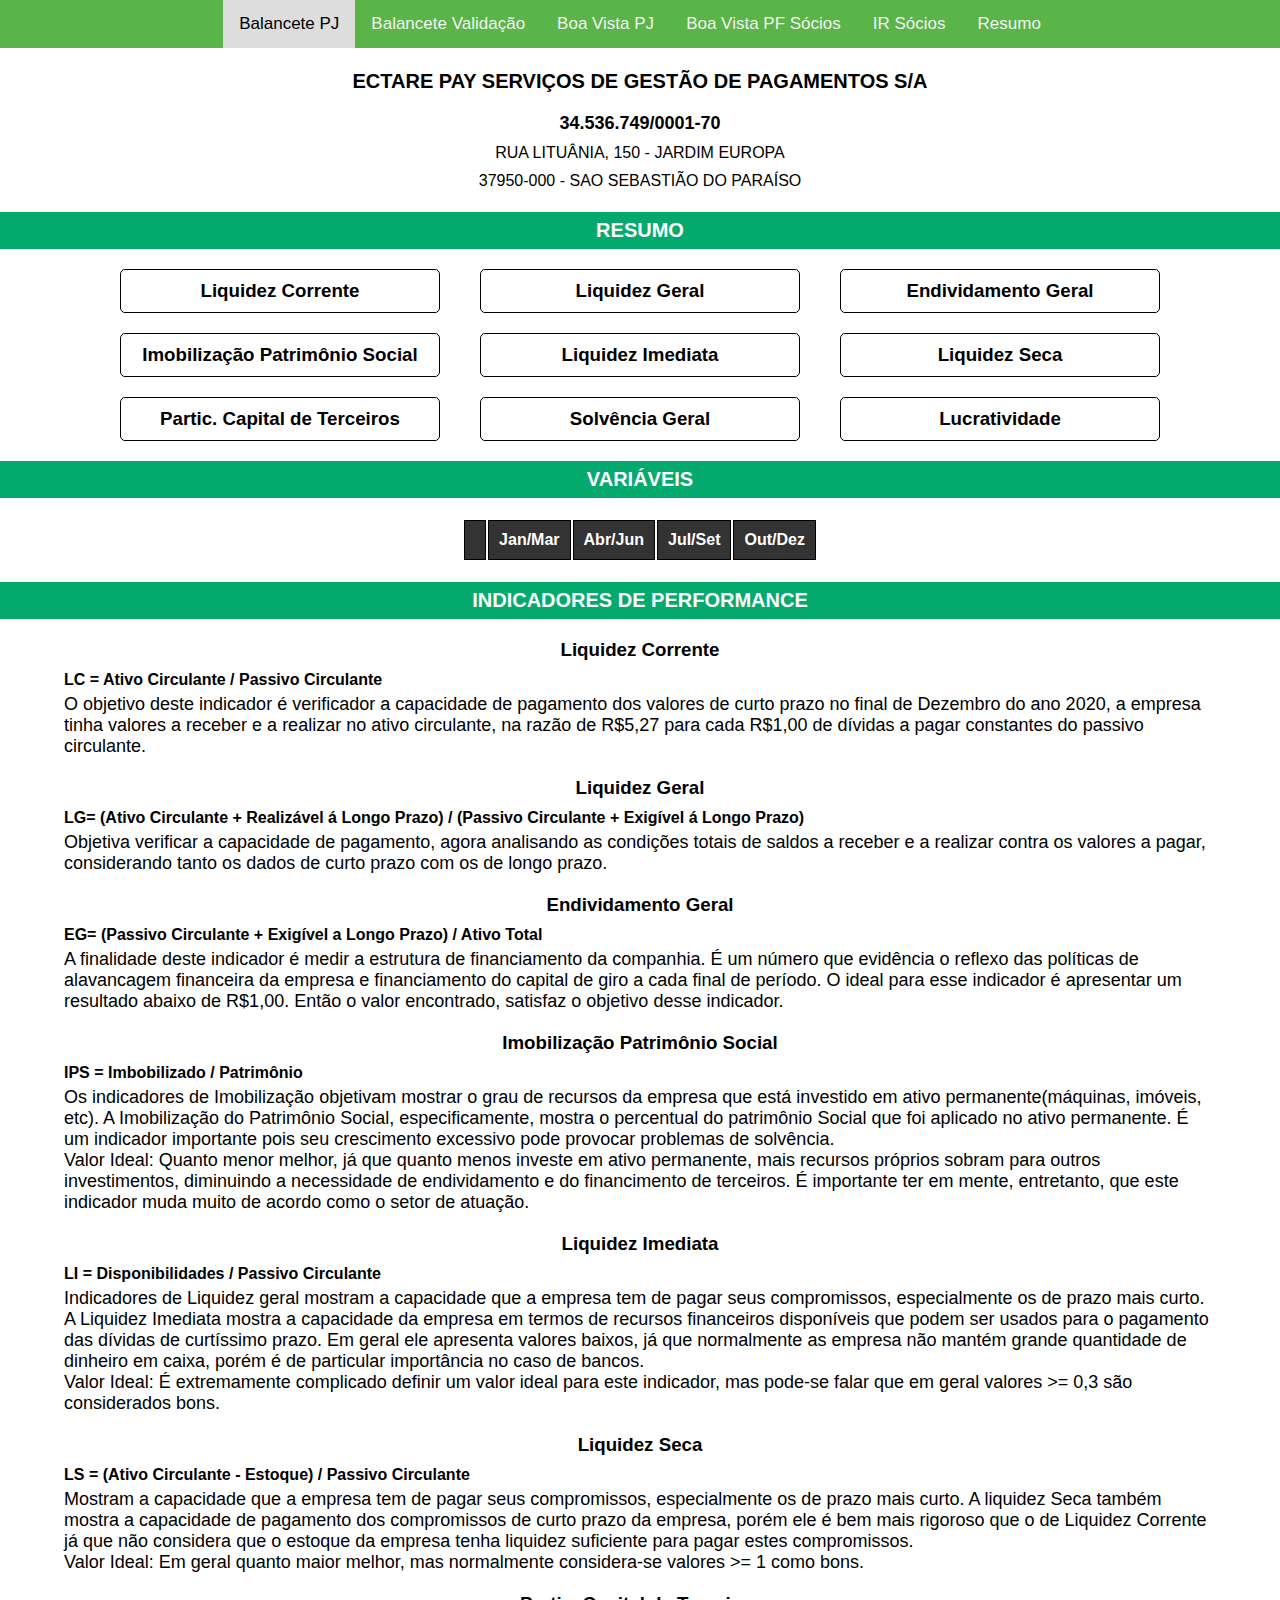
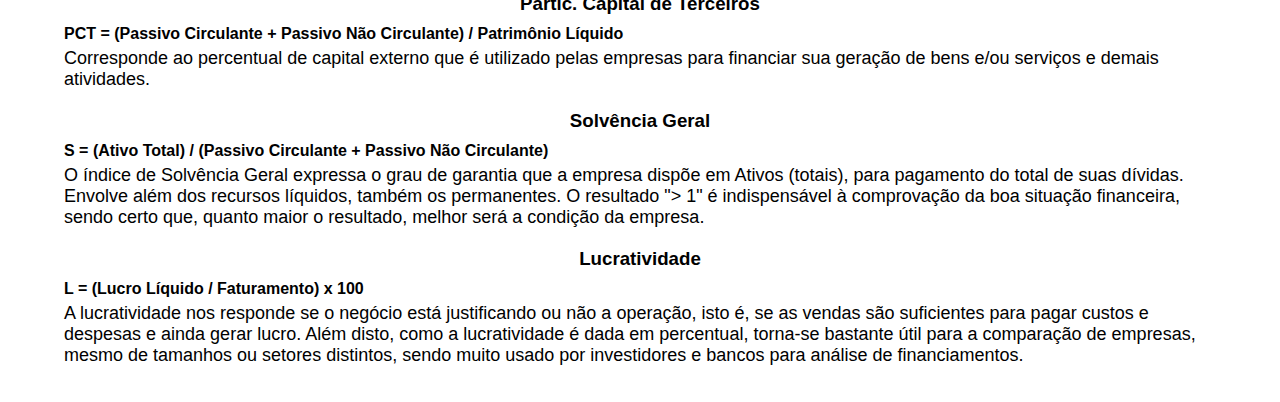
==== index.html @ bef1a6e1 "adicionando legenda e descrição indicadores de performance" ====
<!DOCTYPE html>
<html lang="en">

<head>
    <meta charset="UTF-8">
    <meta http-equiv="X-UA-Compatible" content="IE=edge">
    <meta name="viewport" content="width=device-width, initial-scale=1.0">
    <link rel="stylesheet" href="styles/styles.css">
    <link href="fontawesome/css/all.css" rel="stylesheet">
    </link>
    <title>E-ctare</title>
</head>

<body>
    <div class="container">
        <div class="topnav">
            <a style="background-color:#ddd; color: black;" href="/index.html">Balancete PJ</a>
            <a href="./balanceteValidacao/balanceteValidacao.html">Balancete Validação</a>
            <a href="./boaVistaPj/boaVistaPj.html">Boa Vista PJ</a>
            <a href="./boaVistaPfSocios/boaVistaPfSocios.html">Boa Vista PF Sócios</a>
            <a href="./irSocios/irSocios.html">IR Sócios</a>
            <a href="./resumo/resumo.html">Resumo</a>
        </div>

        <div class="dados-ectare">
            <h1 class="h1-dados-ectare">ECTARE PAY SERVIÇOS DE GESTÃO DE PAGAMENTOS S/A</h1>
            <p class="p-dados-ectare-cnpj">34.536.749/0001-70</p>
            <p class="p-dados-ectare">RUA LITUÂNIA, 150 - JARDIM EUROPA</p>
            <p class="p-dados-ectare">37950-000 - SAO SEBASTIÃO DO PARAÍSO</p>
        </div>

        <div class="title">
            <h1 class="h1-title">RESUMO</h1>
        </div>

        <div class="container-resumo">
            <div class="container-liquidez">
                <h3 class="liquidez_corrente_title">Liquidez Corrente</h3>
                <div id="liquidez_corrente_icons"></div>
                <span class="liquidez_corrente_indice"></span>
                <span class="liquidez_corrente_situacao"></span>
            </div>
            <div class="container-liquidez">
                <h3 class="liquidez_geral_title">Liquidez Geral</h3>
                <div id="liquidez_geral_icons"></div>
                <span class="liquidez_geral_indice"></span>
                <span class="liquidez_geral_situacao"></span>
            </div>

            <div class="container-liquidez">
                <h3 class="endividamento_geral_title">Endividamento Geral</h3>
                <div id="endividamento_geral_icons"></div>
                <span class="endividamento_geral_indice"></span>
                <span class="endividamento_geral_situacao"></span>
            </div>

            <div class="container-liquidez">
                <h3 class="patrimonio_social_title">Imobilização Patrimônio Social</h3>
                <div id="patrimonio_social_icons"></div>
                <span class="patrimonio_social_indice"></span>
                <span class="patrimonio_social_situacao"></span>
            </div>

            <div class="container-liquidez">
                <h3 class="liquidez_imediata_title">Liquidez Imediata</h3>
                <div id="liquidez_imediata_icons"></div>
                <span class="liquidez_imediata_indice"></span>
                <span class="liquidez_imediata_situacao"></span>
            </div>

            <div class="container-liquidez">
                <h3 class="liquidez_seca_title">Liquidez Seca</h3>
                <div id="liquidez_seca_icons"></div>
                <span class="liquidez_seca_indice"></span>
                <span class="liquidez_seca_situacao"></span>
            </div>

            <div class="container-liquidez">
                <h3 class="terceiros_title">Partic. Capital de Terceiros</h3>
                <div id="terceiros_icons"></div>
                <span class="terceiros_indice"></span>
                <span class="terceiros_situacao"></span>
            </div>

            <div class="container-liquidez">
                <h3 class="solvencia_geral_title">Solvência Geral</h3>
                <div id="solvencia_geral_icons"></div>
                <span class="solvencia_geral_indice"></span>
                <span class="solvencia_geral_situacao"></span>
            </div>

            <div class="container-liquidez">
                <h3 class="lucratividade_title">Lucratividade</h3>
                <div id="lucratividade_icons"></div>
                <span class="lucratividade_indice"></span>
                <span class="lucratividade_situacao"></span>
            </div>
        </div>

        <div class="title">
            <h1 class="h1-title">VARIÁVEIS</h1>
        </div>

        <div class="container-variaveis">
            <table class="index-table">
                <thead>
                    <tr>
                        <th></th>
                        <th>Jan/Mar</th>
                        <th>Abr/Jun</th>
                        <th>Jul/Set</th>
                        <th>Out/Dez</th>
                    </tr>
                </thead>
                <tbody id="table_body">

                </tbody>
            </table>
        </div>

        <div class="title">
            <h1 class="h1-title">INDICADORES DE PERFORMANCE</h1>
        </div>

        <div class="container-indicadores_performance">
            <div class="container-indicadores-performance-liquidez">
                <h3 class="liquidez_corrente_title">Liquidez Corrente</h3>
                <span class="liquidez_corrente_indice"></span>
                <span class="liquidez_corrente_situacao"></span>
                <span class="legenda">LC = Ativo Circulante / Passivo Circulante</span>
                <span class="descricao">O objetivo deste indicador é verificador a capacidade de pagamento dos valores de curto prazo no final de Dezembro do ano 2020,
                    a empresa tinha valores a receber e a realizar no ativo circulante, na razão de R$5,27 para cada R$1,00 de dívidas
                a pagar constantes do passivo circulante. </span>
            </div>

            <div class="container-indicadores-performance-liquidez">
                <h3 class="liquidez_geral_title">Liquidez Geral</h3>
                <span class="liquidez_geral_indice"></span>
                <span class="liquidez_geral_situacao"></span>
                <span class="legenda">LG= (Ativo Circulante + Realizável á Longo Prazo) / (Passivo Circulante + Exigível á Longo Prazo)</span>
                <span class="descricao">Objetiva verificar a capacidade de pagamento, agora analisando as condições totais de saldos a receber e a 
                    realizar contra os valores a pagar, considerando tanto os dados de curto prazo com os de longo prazo.
                </span>
            </div>

            <div class="container-indicadores-performance-liquidez">
                <h3 class="endividamento_geral_title">Endividamento Geral</h3>
                <span class="endividamento_geral_indice"></span>
                <span class="endividamento_geral_situacao"></span>
                <span class="legenda">EG= (Passivo Circulante + Exigível a Longo Prazo) / Ativo Total</span>
                <span class="descricao">A finalidade deste indicador é medir a estrutura de financiamento da companhia. É um número que
                    evidência o reflexo das políticas de alavancagem financeira da empresa e financiamento do capital de giro 
                    a cada final de período. O ideal para esse indicador é apresentar um resultado abaixo de R$1,00. Então o valor
                    encontrado, satisfaz o objetivo desse indicador.
                </span>
            </div>

            <div class="container-indicadores-performance-liquidez">
                <h3 class="patrimonio_social_title">Imobilização Patrimônio Social</h3>
                <span class="patrimonio_social_indice"></span>
                <span class="patrimonio_social_situacao"></span>
                <span class="legenda">IPS = Imbobilizado / Patrimônio</span>
                <span class="descricao">Os indicadores de Imobilização objetivam mostrar o grau de recursos da empresa que está investido em ativo
                    permanente(máquinas, imóveis, etc). A Imobilização do Patrimônio Social, especificamente, mostra o percentual do patrimônio Social 
                    que foi aplicado no ativo permanente. É um indicador importante pois seu crescimento excessivo pode provocar problemas de solvência. <br>
                    Valor Ideal: Quanto menor melhor, já que quanto menos investe em ativo permanente, mais recursos próprios sobram para outros investimentos,
                    diminuindo a necessidade de endividamento e do financimento de terceiros. É importante ter em mente, entretanto, que este 
                    indicador muda muito de acordo como o setor de atuação.
                </span>
            </div>

            <div class="container-indicadores-performance-liquidez">
                <h3 class="liquidez_imediata_title">Liquidez Imediata</h3>
                <span class="liquidez_imediata_indice"></span>
                <span class="liquidez_imediata_situacao"></span>
                <span class="legenda">LI = Disponibilidades / Passivo Circulante</span>
                <span class="descricao">Indicadores de Liquidez geral mostram a capacidade que a empresa tem de pagar seus compromissos, especialmente
                    os de prazo mais curto. A Liquidez Imediata mostra a capacidade da empresa em termos de recursos financeiros disponíveis que podem ser usados
                    para o pagamento das dívidas de curtíssimo prazo. Em geral ele apresenta valores baixos, já que normalmente as empresa não mantém grande
                    quantidade de dinheiro em caixa, porém é de particular importância no caso de bancos. <br>
                    Valor Ideal: É extremamente complicado definir um valor ideal para este indicador, mas pode-se falar que em geral valores >= 0,3 são considerados
                    bons.
                </span>
            </div>

            <div class="container-indicadores-performance-liquidez">
                <h3 class="liquidez_seca_title">Liquidez Seca</h3>
                <span class="liquidez_seca_indice"></span>
                <span class="liquidez_seca_situacao"></span>
                <span class="legenda">LS = (Ativo Circulante - Estoque) / Passivo Circulante</span>
                <span class="descricao">Mostram a capacidade que a empresa tem de pagar seus compromissos, especialmente os de prazo mais curto. A liquidez Seca
                    também mostra a capacidade de pagamento dos compromissos de curto prazo da empresa, porém ele é bem mais rigoroso que o de Liquidez Corrente já 
                    que não considera que o estoque da empresa tenha liquidez suficiente para pagar estes compromissos. <br>
                    Valor Ideal: Em geral quanto maior melhor, mas normalmente considera-se valores >= 1 como bons.
                </span>
            </div>

            <div class="container-indicadores-performance-liquidez">
                <h3 class="terceiros_title">Partic. Capital de Terceiros</h3>
                <span class="terceiros_indice"></span>
                <span class="terceiros_situacao"></span>
                <span class="legenda">PCT = (Passivo Circulante + Passivo Não Circulante) / Patrimônio Líquido</span>
                <span class="descricao">Corresponde ao percentual de capital externo que é utilizado pelas empresas para financiar sua geração de bens e/ou
                    serviços e demais atividades.
                </span>
            </div>

            <div class="container-indicadores-performance-liquidez">
                <h3 class="solvencia_geral_title">Solvência Geral</h3>
                <span class="solvencia_geral_indice"></span>
                <span class="solvencia_geral_situacao"></span>
                <span class="legenda">S = (Ativo Total) / (Passivo Circulante + Passivo Não Circulante)</span>
                <span class="descricao">O índice de Solvência Geral expressa o grau de garantia que a empresa dispõe em Ativos (totais), para 
                    pagamento do total de suas dívidas. Envolve além dos recursos líquidos, também os permanentes. O resultado "> 1" é indispensável à comprovação
                    da boa situação financeira, sendo certo que, quanto maior o resultado, melhor será a condição da empresa.
                </span>
            </div>

            <div class="container-indicadores-performance-liquidez">
                <h3 class="lucratividade_title">Lucratividade</h3>
                <span class="lucratividade_indice"></span>
                <span class="lucratividade_situacao"></span>
                <span class="legenda">L = (Lucro Líquido / Faturamento) x 100</span>
                <span class="descricao">A lucratividade nos responde se o negócio está justificando ou não a operação, isto é, se as vendas são suficientes para 
                    pagar custos e despesas e ainda gerar lucro. Além disto, como a lucratividade é dada em percentual, torna-se bastante útil para a comparação de 
                    empresas, mesmo de tamanhos ou setores distintos, sendo muito usado por investidores e bancos para análise de financiamentos.
                </span>
            </div>

            <br>
            <br>
        </div>
    </div>

    <script type="module" src="script.js"></script>
</body>

</html>
---- styles/styles.css ----
* {
    box-sizing: border-box;
    margin: 0;
}

body {
    font-family: Arial, Sans-Serif;
}

.container {
    width: 100vw;
    height: 100%;
}

.topnav {
    background-color: #5ab447;
    overflow: hidden;
    display: flex;
    justify-content: center;
    align-items: center;
}

.topnav a {
    float: left;
    color: #f2f2f2;
    text-align: center;
    padding: 14px 16px;
    text-decoration: none;
    font-size: 17px;
}

.topnav a:hover {
    background-color: #ddd;
    color: black;
}

.topnav a.active {
    background-color: #04AA6D;
    color: white;
}

.dados-ectare {
    display: flex;
    justify-content: center;
    align-items: center;
    flex-direction: column;
    margin-top: 20px;
    padding: 2px;
}

.h1-dados-ectare {
    font-size: 20px;
    font-weight: bold;
    margin-bottom: 10px;
}

.p-dados-ectare-cnpj {
    margin-top: 10px;
    font-weight: bold;
    font-size: 18px;
}

.p-dados-ectare {
    margin-top: 10px;
}

.title {
    display: flex;
    justify-content: center;
    align-items: center;
    flex-direction: column;
    margin-top: 20px;
    padding: 2px;
    background-color: #04AA6D;
}

.h1-title {
    font-size: 20px;
    font-weight: bold;
    color: white;
    text-align: center;
    padding: 5px;
}

.container-resumo {
    display: flex;
    justify-content: center;
    align-items: center;
    flex-wrap: wrap;
}

.container-resumo .container-liquidez {
    border: 1px solid black;
    padding: 10px;
    margin: 20px 20px 0px 20px;
    width: 25%;
    display: flex;
    justify-content: center;
    align-items: center;
    flex-direction: column;
    border-radius: 5px;
}

.container-variaveis {
    display: flex;
    justify-content: center;
    align-items: center;
    margin-top: 20px;
}

table {
    display: flex;
    justify-content: center;
    align-items: center;
}

table tr th {
    font-weight: bold;
    border: 1px solid black;
    background-color: #333;
    color: white;
}

table th, td {
    padding: 10px;
    text-align: center;
}

table tr, td {
    border: 1px solid black;
}

.container-indicadores-performance-liquidez {
    display: flex;
    justify-content: center;
    align-items: center;
    flex-direction: column;
    margin-top: 20px;
}

.container-indicadores_performance .container-indicadores-performance-liquidez .legenda {
    width: 90vw;
    font-weight: bold;
    margin-top: 10px;
}

.container-indicadores_performance .container-indicadores-performance-liquidez .descricao {
    margin: 5px 20px 0px 20px;
    width: 90vw;
    font-size: 18px;
}
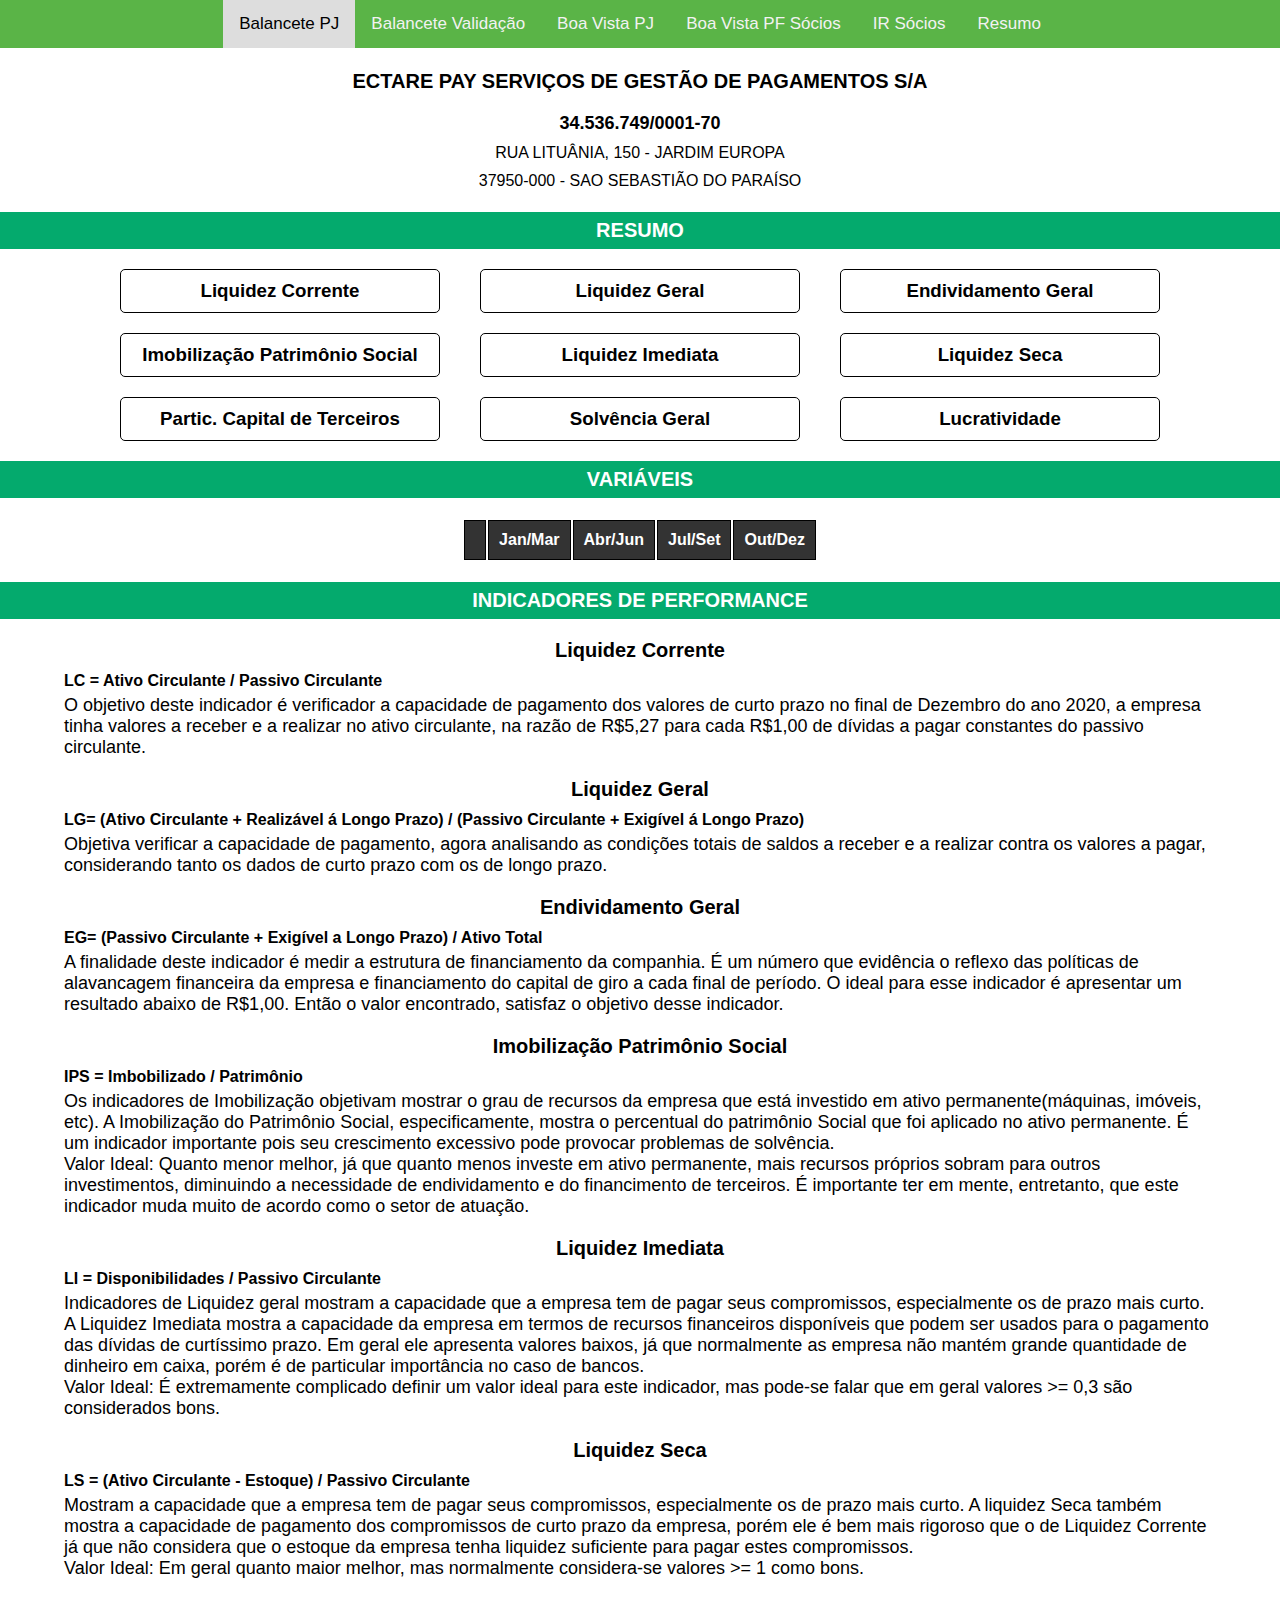
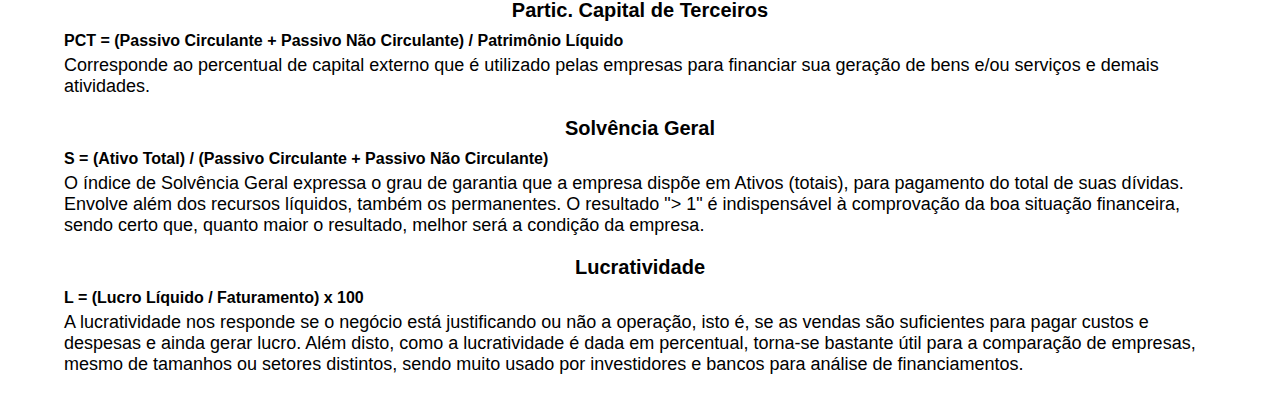
==== commit 81a21237: "adicionando icone head" ====
--- a/index.html
+++ b/index.html
@@ -7,6 +7,8 @@
     <meta name="viewport" content="width=device-width, initial-scale=1.0">
     <link rel="stylesheet" href="styles/styles.css">
     <link href="fontawesome/css/all.css" rel="stylesheet">
+    <link rel="icon" type="image/png" href="./assets/icon.png">
+
     </link>
     <title>E-ctare</title>
 </head>
@@ -37,63 +39,63 @@
             <div class="container-liquidez">
                 <h3 class="liquidez_corrente_title">Liquidez Corrente</h3>
                 <div id="liquidez_corrente_icons"></div>
-                <span class="liquidez_corrente_indice"></span>
-                <span class="liquidez_corrente_situacao"></span>
+                <span indice class="liquidez_corrente_indice"></span>
+                <span situacao class="liquidez_corrente_situacao"></span>
             </div>
             <div class="container-liquidez">
                 <h3 class="liquidez_geral_title">Liquidez Geral</h3>
                 <div id="liquidez_geral_icons"></div>
-                <span class="liquidez_geral_indice"></span>
-                <span class="liquidez_geral_situacao"></span>
+                <span indice class="liquidez_geral_indice"></span>
+                <span situacao class="liquidez_geral_situacao"></span>
             </div>
 
             <div class="container-liquidez">
                 <h3 class="endividamento_geral_title">Endividamento Geral</h3>
                 <div id="endividamento_geral_icons"></div>
-                <span class="endividamento_geral_indice"></span>
-                <span class="endividamento_geral_situacao"></span>
+                <span indice class="endividamento_geral_indice"></span>
+                <span stuacao class="endividamento_geral_situacao"></span>
             </div>
 
             <div class="container-liquidez">
                 <h3 class="patrimonio_social_title">Imobilização Patrimônio Social</h3>
                 <div id="patrimonio_social_icons"></div>
-                <span class="patrimonio_social_indice"></span>
-                <span class="patrimonio_social_situacao"></span>
+                <span indice class="patrimonio_social_indice"></span>
+                <span situacao class="patrimonio_social_situacao"></span>
             </div>
 
             <div class="container-liquidez">
                 <h3 class="liquidez_imediata_title">Liquidez Imediata</h3>
                 <div id="liquidez_imediata_icons"></div>
-                <span class="liquidez_imediata_indice"></span>
-                <span class="liquidez_imediata_situacao"></span>
+                <span indice class="liquidez_imediata_indice"></span>
+                <span situcao class="liquidez_imediata_situacao"></span>
             </div>
 
             <div class="container-liquidez">
                 <h3 class="liquidez_seca_title">Liquidez Seca</h3>
                 <div id="liquidez_seca_icons"></div>
-                <span class="liquidez_seca_indice"></span>
-                <span class="liquidez_seca_situacao"></span>
+                <span indice class="liquidez_seca_indice"></span>
+                <span situacao class="liquidez_seca_situacao"></span>
             </div>
 
             <div class="container-liquidez">
                 <h3 class="terceiros_title">Partic. Capital de Terceiros</h3>
                 <div id="terceiros_icons"></div>
-                <span class="terceiros_indice"></span>
-                <span class="terceiros_situacao"></span>
+                <span indice class="terceiros_indice"></span>
+                <span situacao class="terceiros_situacao"></span>
             </div>
 
             <div class="container-liquidez">
                 <h3 class="solvencia_geral_title">Solvência Geral</h3>
                 <div id="solvencia_geral_icons"></div>
-                <span class="solvencia_geral_indice"></span>
-                <span class="solvencia_geral_situacao"></span>
+                <span indice class="solvencia_geral_indice"></span>
+                <span stiuacao class="solvencia_geral_situacao"></span>
             </div>
 
             <div class="container-liquidez">
                 <h3 class="lucratividade_title">Lucratividade</h3>
                 <div id="lucratividade_icons"></div>
-                <span class="lucratividade_indice"></span>
-                <span class="lucratividade_situacao"></span>
+                <span indice class="lucratividade_indice"></span>
+                <span situacao class="lucratividade_situacao"></span>
             </div>
         </div>
 
@@ -124,9 +126,9 @@
 
         <div class="container-indicadores_performance">
             <div class="container-indicadores-performance-liquidez">
-                <h3 class="liquidez_corrente_title">Liquidez Corrente</h3>
-                <span class="liquidez_corrente_indice"></span>
-                <span class="liquidez_corrente_situacao"></span>
+                <h3 title class="liquidez_corrente_title">Liquidez Corrente</h3>
+                <span indice class="liquidez_corrente_indice"></span>
+                <span situcao class="liquidez_corrente_situacao"></span>
                 <span class="legenda">LC = Ativo Circulante / Passivo Circulante</span>
                 <span class="descricao">O objetivo deste indicador é verificador a capacidade de pagamento dos valores de curto prazo no final de Dezembro do ano 2020,
                     a empresa tinha valores a receber e a realizar no ativo circulante, na razão de R$5,27 para cada R$1,00 de dívidas
@@ -134,9 +136,9 @@
             </div>
 
             <div class="container-indicadores-performance-liquidez">
-                <h3 class="liquidez_geral_title">Liquidez Geral</h3>
-                <span class="liquidez_geral_indice"></span>
-                <span class="liquidez_geral_situacao"></span>
+                <h3 title class="liquidez_geral_title">Liquidez Geral</h3>
+                <span indice class="liquidez_geral_indice"></span>
+                <span situacao class="liquidez_geral_situacao"></span>
                 <span class="legenda">LG= (Ativo Circulante + Realizável á Longo Prazo) / (Passivo Circulante + Exigível á Longo Prazo)</span>
                 <span class="descricao">Objetiva verificar a capacidade de pagamento, agora analisando as condições totais de saldos a receber e a 
                     realizar contra os valores a pagar, considerando tanto os dados de curto prazo com os de longo prazo.
@@ -144,9 +146,9 @@
             </div>
 
             <div class="container-indicadores-performance-liquidez">
-                <h3 class="endividamento_geral_title">Endividamento Geral</h3>
-                <span class="endividamento_geral_indice"></span>
-                <span class="endividamento_geral_situacao"></span>
+                <h3 title class="endividamento_geral_title">Endividamento Geral</h3>
+                <span indice class="endividamento_geral_indice"></span>
+                <span situacao class="endividamento_geral_situacao"></span>
                 <span class="legenda">EG= (Passivo Circulante + Exigível a Longo Prazo) / Ativo Total</span>
                 <span class="descricao">A finalidade deste indicador é medir a estrutura de financiamento da companhia. É um número que
                     evidência o reflexo das políticas de alavancagem financeira da empresa e financiamento do capital de giro 
@@ -156,9 +158,9 @@
             </div>
 
             <div class="container-indicadores-performance-liquidez">
-                <h3 class="patrimonio_social_title">Imobilização Patrimônio Social</h3>
-                <span class="patrimonio_social_indice"></span>
-                <span class="patrimonio_social_situacao"></span>
+                <h3 title class="patrimonio_social_title">Imobilização Patrimônio Social</h3>
+                <span indice class="patrimonio_social_indice"></span>
+                <span situacao class="patrimonio_social_situacao"></span>
                 <span class="legenda">IPS = Imbobilizado / Patrimônio</span>
                 <span class="descricao">Os indicadores de Imobilização objetivam mostrar o grau de recursos da empresa que está investido em ativo
                     permanente(máquinas, imóveis, etc). A Imobilização do Patrimônio Social, especificamente, mostra o percentual do patrimônio Social 
@@ -170,9 +172,9 @@
             </div>
 
             <div class="container-indicadores-performance-liquidez">
-                <h3 class="liquidez_imediata_title">Liquidez Imediata</h3>
-                <span class="liquidez_imediata_indice"></span>
-                <span class="liquidez_imediata_situacao"></span>
+                <h3 title class="liquidez_imediata_title">Liquidez Imediata</h3>
+                <span indice class="liquidez_imediata_indice"></span>
+                <span situacao class="liquidez_imediata_situacao"></span>
                 <span class="legenda">LI = Disponibilidades / Passivo Circulante</span>
                 <span class="descricao">Indicadores de Liquidez geral mostram a capacidade que a empresa tem de pagar seus compromissos, especialmente
                     os de prazo mais curto. A Liquidez Imediata mostra a capacidade da empresa em termos de recursos financeiros disponíveis que podem ser usados
@@ -184,9 +186,9 @@
             </div>
 
             <div class="container-indicadores-performance-liquidez">
-                <h3 class="liquidez_seca_title">Liquidez Seca</h3>
-                <span class="liquidez_seca_indice"></span>
-                <span class="liquidez_seca_situacao"></span>
+                <h3 title class="liquidez_seca_title">Liquidez Seca</h3>
+                <span indice class="liquidez_seca_indice"></span>
+                <span situacao class="liquidez_seca_situacao"></span>
                 <span class="legenda">LS = (Ativo Circulante - Estoque) / Passivo Circulante</span>
                 <span class="descricao">Mostram a capacidade que a empresa tem de pagar seus compromissos, especialmente os de prazo mais curto. A liquidez Seca
                     também mostra a capacidade de pagamento dos compromissos de curto prazo da empresa, porém ele é bem mais rigoroso que o de Liquidez Corrente já 
@@ -196,9 +198,9 @@
             </div>
 
             <div class="container-indicadores-performance-liquidez">
-                <h3 class="terceiros_title">Partic. Capital de Terceiros</h3>
-                <span class="terceiros_indice"></span>
-                <span class="terceiros_situacao"></span>
+                <h3 title class="terceiros_title">Partic. Capital de Terceiros</h3>
+                <span indice class="terceiros_indice"></span>
+                <span situacao class="terceiros_situacao"></span>
                 <span class="legenda">PCT = (Passivo Circulante + Passivo Não Circulante) / Patrimônio Líquido</span>
                 <span class="descricao">Corresponde ao percentual de capital externo que é utilizado pelas empresas para financiar sua geração de bens e/ou
                     serviços e demais atividades.
@@ -206,9 +208,9 @@
             </div>
 
             <div class="container-indicadores-performance-liquidez">
-                <h3 class="solvencia_geral_title">Solvência Geral</h3>
-                <span class="solvencia_geral_indice"></span>
-                <span class="solvencia_geral_situacao"></span>
+                <h3 title class="solvencia_geral_title">Solvência Geral</h3>
+                <span indice class="solvencia_geral_indice"></span>
+                <span situacao class="solvencia_geral_situacao"></span>
                 <span class="legenda">S = (Ativo Total) / (Passivo Circulante + Passivo Não Circulante)</span>
                 <span class="descricao">O índice de Solvência Geral expressa o grau de garantia que a empresa dispõe em Ativos (totais), para 
                     pagamento do total de suas dívidas. Envolve além dos recursos líquidos, também os permanentes. O resultado "> 1" é indispensável à comprovação
@@ -217,9 +219,9 @@
             </div>
 
             <div class="container-indicadores-performance-liquidez">
-                <h3 class="lucratividade_title">Lucratividade</h3>
-                <span class="lucratividade_indice"></span>
-                <span class="lucratividade_situacao"></span>
+                <h3 title class="lucratividade_title">Lucratividade</h3>
+                <span indice class="lucratividade_indice"></span>
+                <span situacao class="lucratividade_situacao"></span>
                 <span class="legenda">L = (Lucro Líquido / Faturamento) x 100</span>
                 <span class="descricao">A lucratividade nos responde se o negócio está justificando ou não a operação, isto é, se as vendas são suficientes para 
                     pagar custos e despesas e ainda gerar lucro. Além disto, como a lucratividade é dada em percentual, torna-se bastante útil para a comparação de 
--- a/styles/styles.css
+++ b/styles/styles.css
@@ -62,6 +62,21 @@
 
 .p-dados-ectare {
     margin-top: 10px;
+}
+
+[indice] {
+    font-weight: bold;
+    font-size: 18px;
+}
+
+[situacao] {
+    font-weight: bold;
+    font-size: 18px;
+}   
+
+[title] {
+    font-weight: bold;
+    font-size: 20px;
 }
 
 .title {
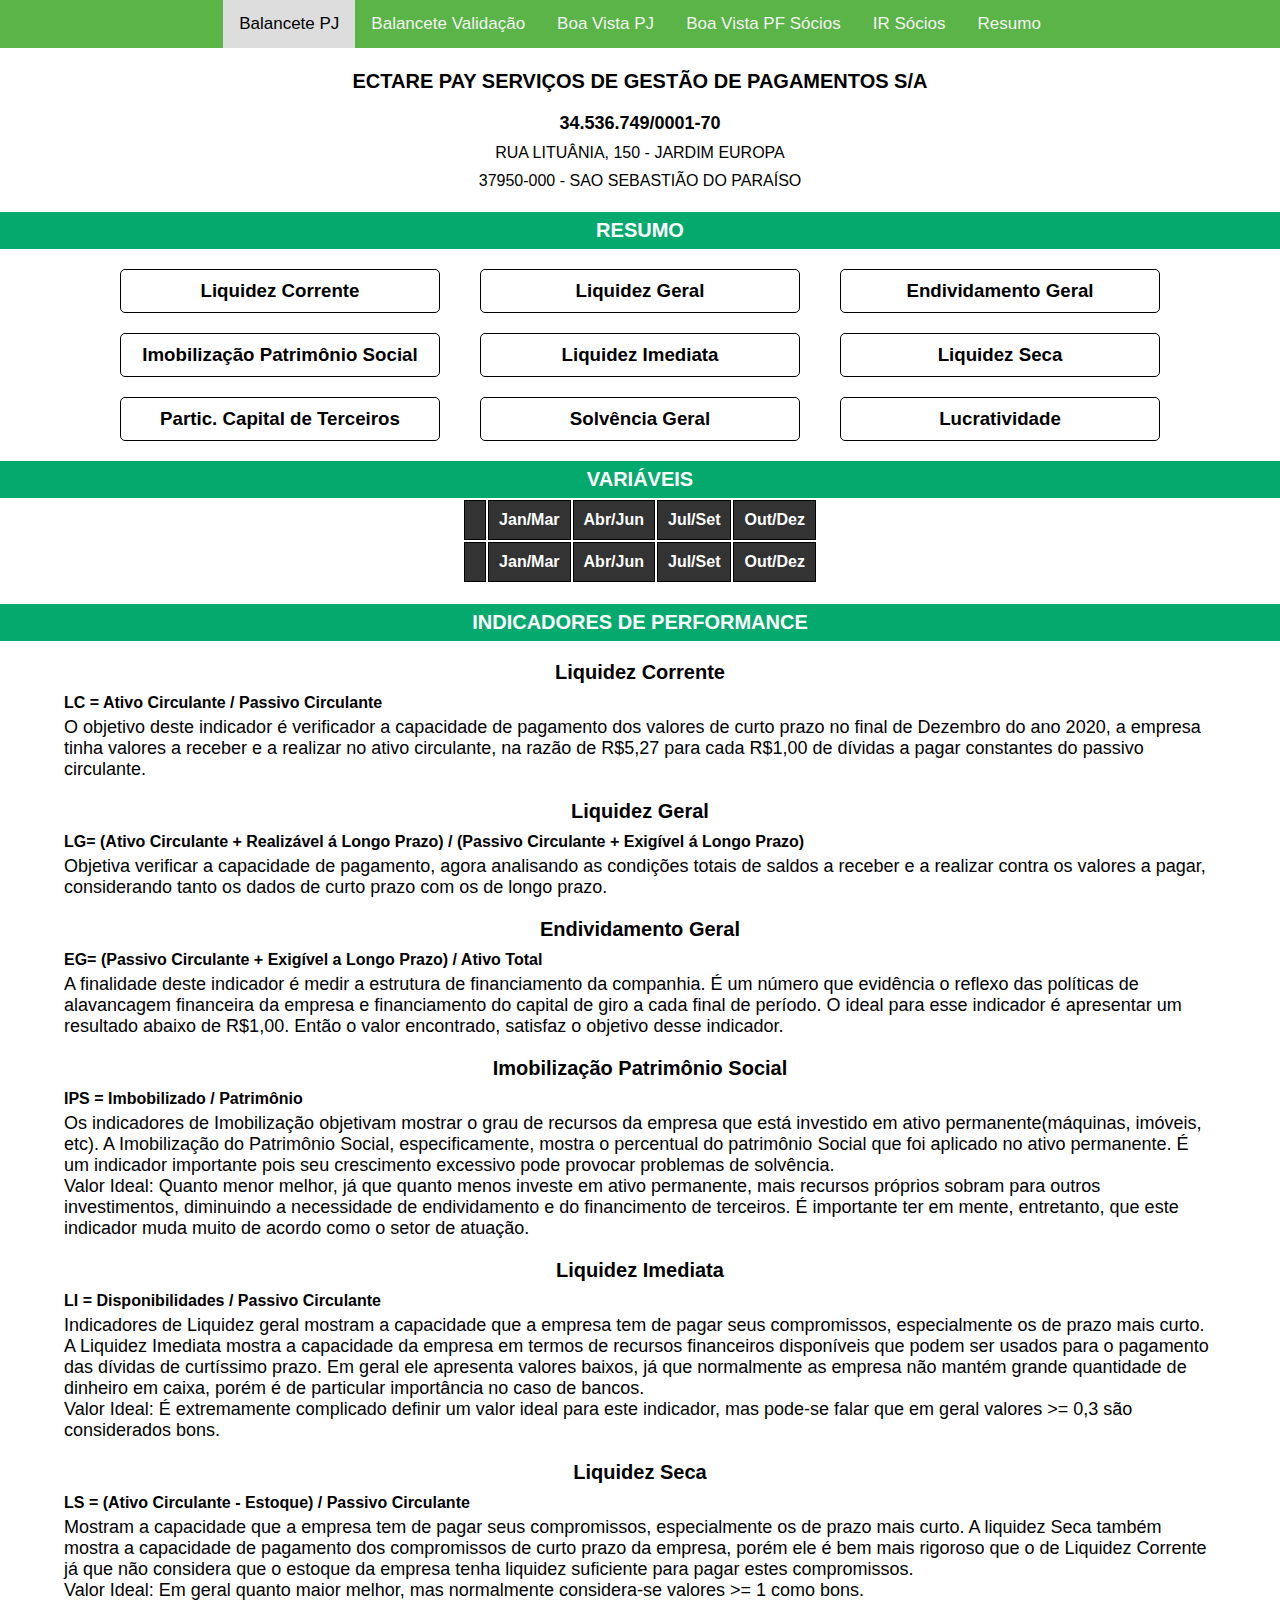
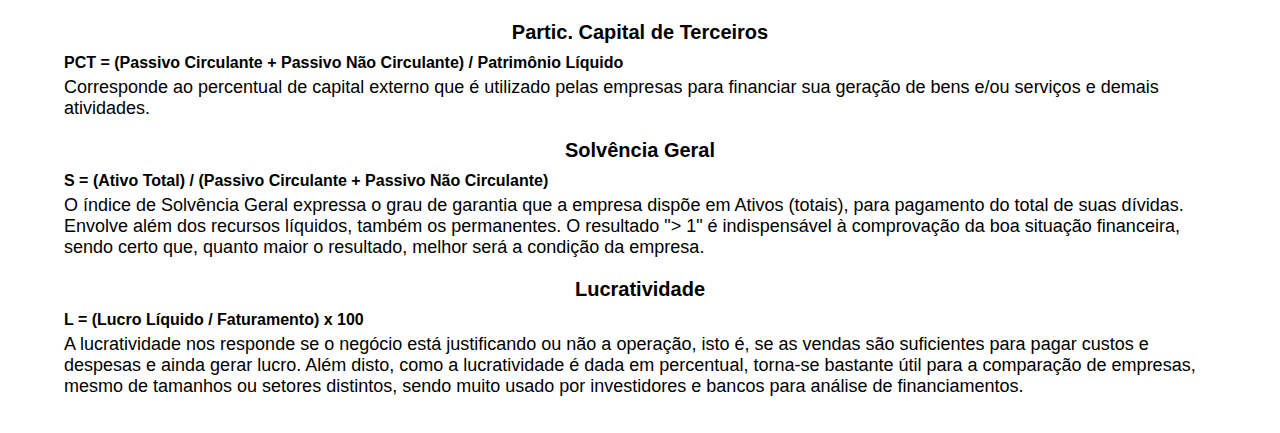
==== commit 0a2d35d4: "ajustes" ====
--- a/index.html
+++ b/index.html
@@ -53,7 +53,7 @@
                 <h3 class="endividamento_geral_title">Endividamento Geral</h3>
                 <div id="endividamento_geral_icons"></div>
                 <span indice class="endividamento_geral_indice"></span>
-                <span stuacao class="endividamento_geral_situacao"></span>
+                <span situacao class="endividamento_geral_situacao"></span>
             </div>
 
             <div class="container-liquidez">
@@ -67,7 +67,7 @@
                 <h3 class="liquidez_imediata_title">Liquidez Imediata</h3>
                 <div id="liquidez_imediata_icons"></div>
                 <span indice class="liquidez_imediata_indice"></span>
-                <span situcao class="liquidez_imediata_situacao"></span>
+                <span situacao class="liquidez_imediata_situacao"></span>
             </div>
 
             <div class="container-liquidez">
@@ -88,7 +88,7 @@
                 <h3 class="solvencia_geral_title">Solvência Geral</h3>
                 <div id="solvencia_geral_icons"></div>
                 <span indice class="solvencia_geral_indice"></span>
-                <span stiuacao class="solvencia_geral_situacao"></span>
+                <span situacao class="solvencia_geral_situacao"></span>
             </div>
 
             <div class="container-liquidez">
@@ -103,21 +103,8 @@
             <h1 class="h1-title">VARIÁVEIS</h1>
         </div>
 
-        <div class="container-variaveis">
-            <table class="index-table">
-                <thead>
-                    <tr>
-                        <th></th>
-                        <th>Jan/Mar</th>
-                        <th>Abr/Jun</th>
-                        <th>Jul/Set</th>
-                        <th>Out/Dez</th>
-                    </tr>
-                </thead>
-                <tbody id="table_body">
-
-                </tbody>
-            </table>
+        <div id="container-variaveis">
+            
         </div>
 
         <div class="title">
@@ -128,7 +115,7 @@
             <div class="container-indicadores-performance-liquidez">
                 <h3 title class="liquidez_corrente_title">Liquidez Corrente</h3>
                 <span indice class="liquidez_corrente_indice"></span>
-                <span situcao class="liquidez_corrente_situacao"></span>
+                <span situacao class="liquidez_corrente_situacao"></span>
                 <span class="legenda">LC = Ativo Circulante / Passivo Circulante</span>
                 <span class="descricao">O objetivo deste indicador é verificador a capacidade de pagamento dos valores de curto prazo no final de Dezembro do ano 2020,
                     a empresa tinha valores a receber e a realizar no ativo circulante, na razão de R$5,27 para cada R$1,00 de dívidas
@@ -232,6 +219,10 @@
             <br>
             <br>
         </div>
+
+        <div class="teste">
+
+        </div>
     </div>
 
     <script type="module" src="script.js"></script>
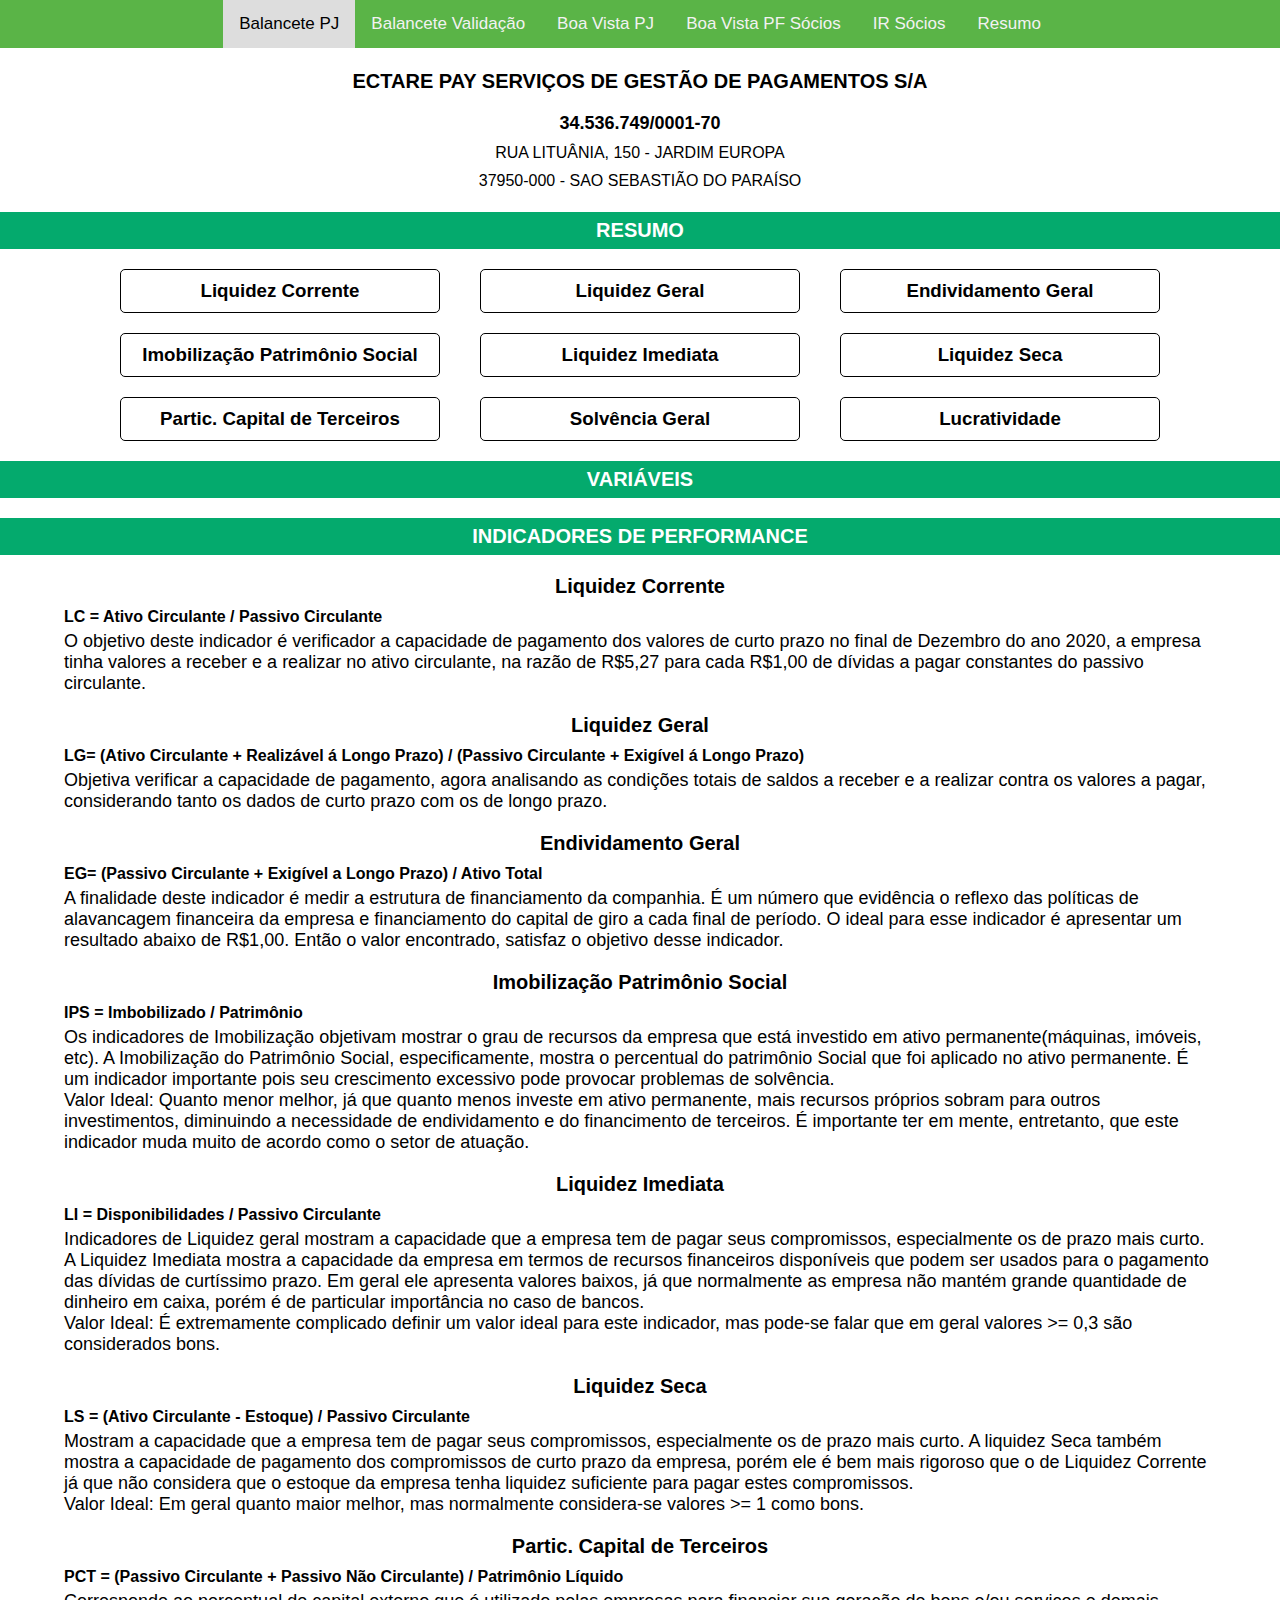
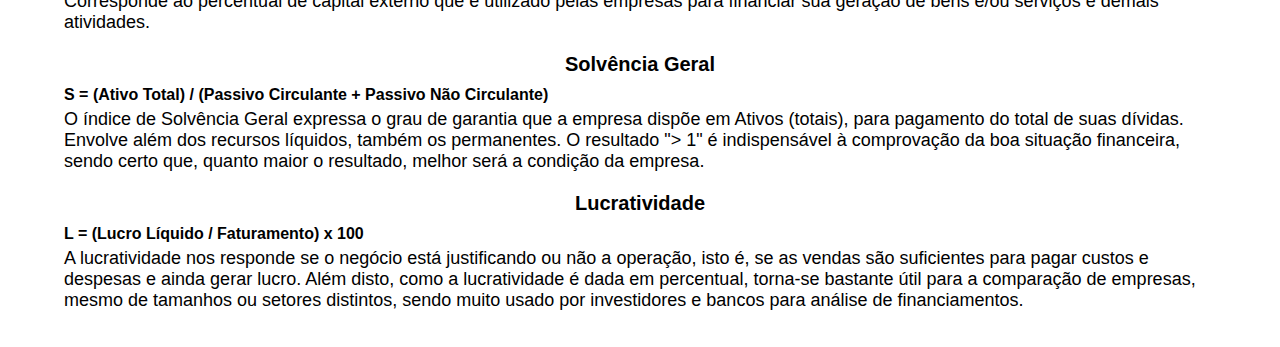
==== commit 4cf02475: "boa vista pf" ====
--- a/index.html
+++ b/index.html
@@ -219,10 +219,6 @@
             <br>
             <br>
         </div>
-
-        <div class="teste">
-
-        </div>
     </div>
 
     <script type="module" src="script.js"></script>
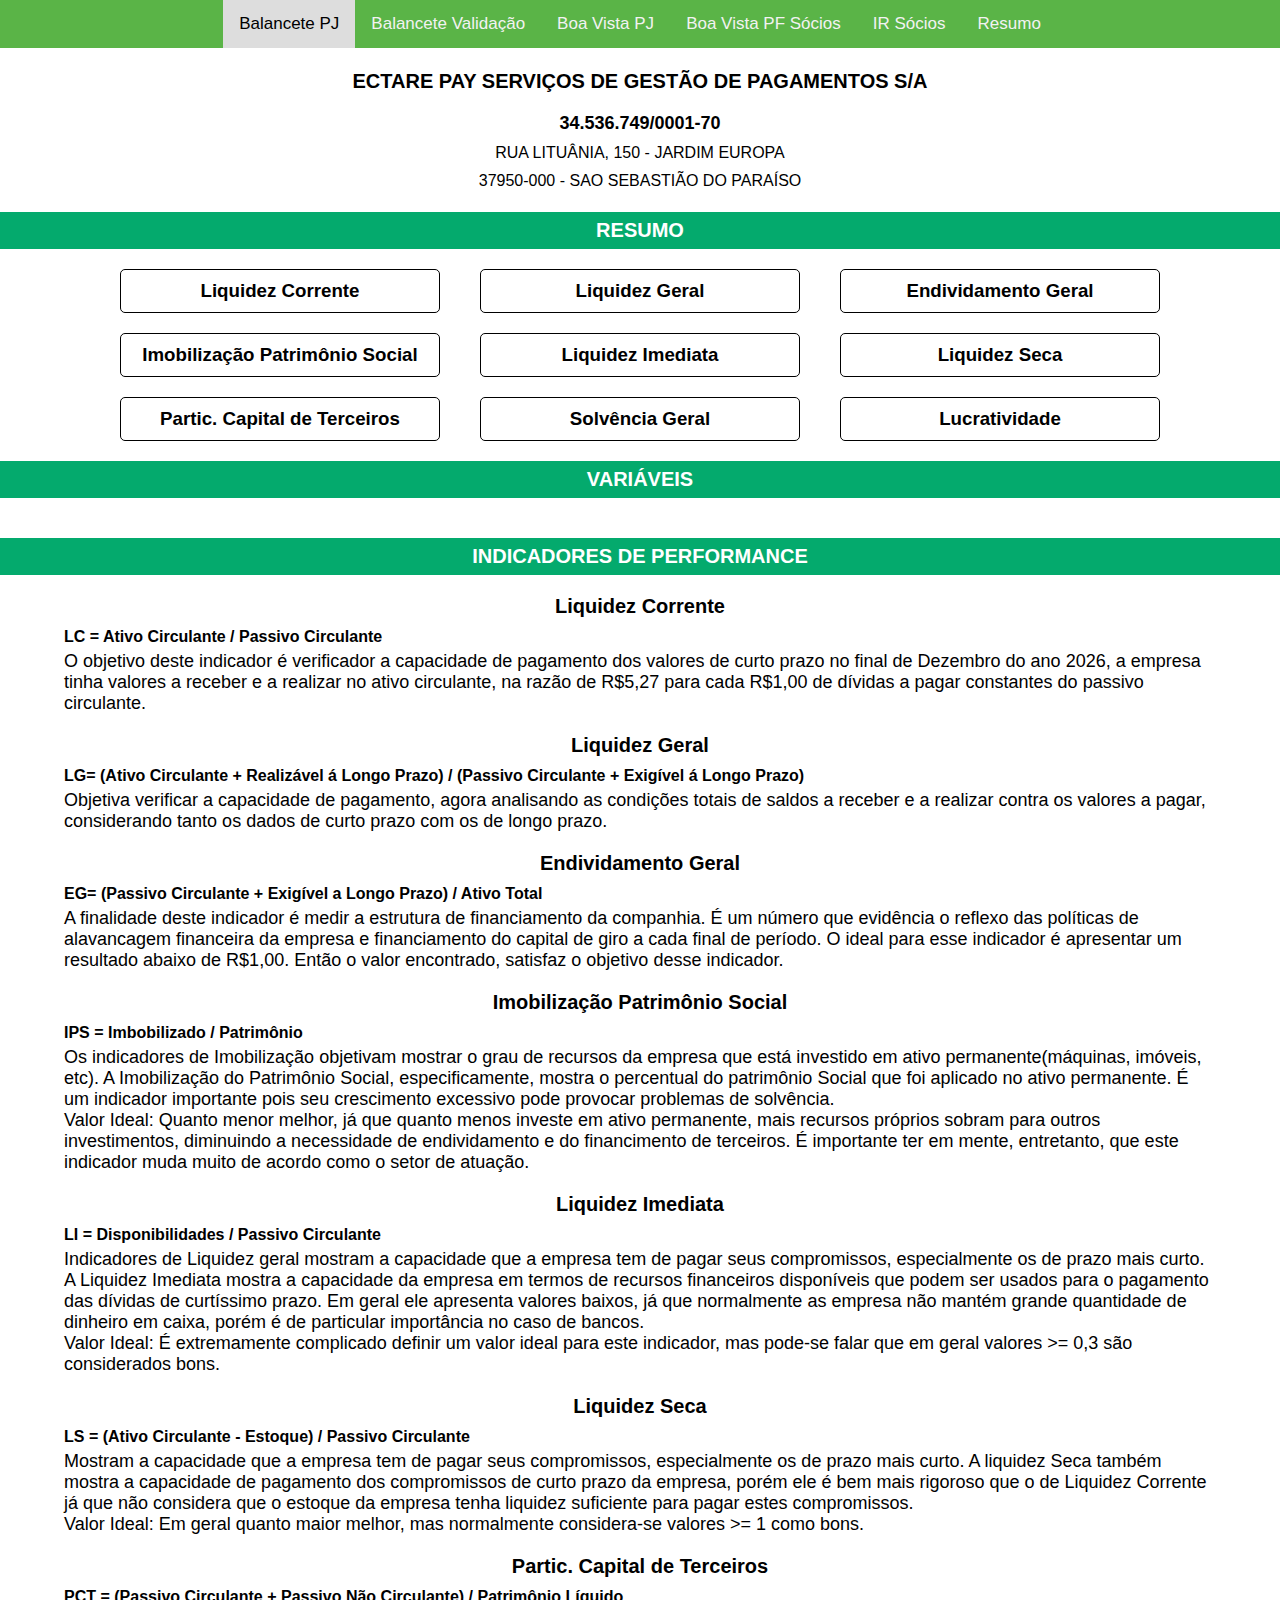
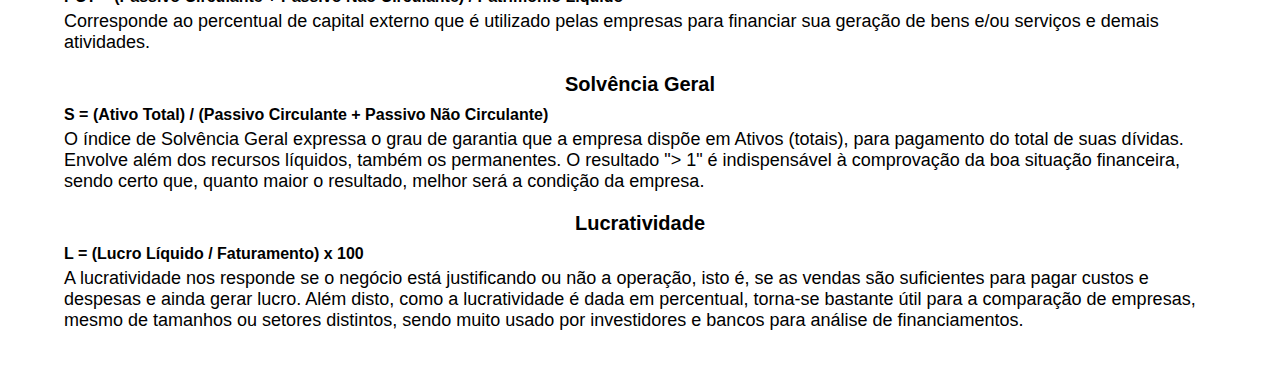
==== commit 120ca88f: "ajuste balanco_anterior" ====
--- a/index.html
+++ b/index.html
@@ -117,7 +117,7 @@
                 <span indice class="liquidez_corrente_indice"></span>
                 <span situacao class="liquidez_corrente_situacao"></span>
                 <span class="legenda">LC = Ativo Circulante / Passivo Circulante</span>
-                <span class="descricao">O objetivo deste indicador é verificador a capacidade de pagamento dos valores de curto prazo no final de Dezembro do ano 2020,
+                <span class="descricao">O objetivo deste indicador é verificador a capacidade de pagamento dos valores de curto prazo no final de Dezembro do ano <span id="year"></span>,
                     a empresa tinha valores a receber e a realizar no ativo circulante, na razão de R$5,27 para cada R$1,00 de dívidas
                 a pagar constantes do passivo circulante. </span>
             </div>
@@ -218,6 +218,11 @@
 
             <br>
             <br>
+
+            <div id="ativo-0"></div>
+            <div id="ativo-1"></div>
+            <div id="ativo-2"></div>
+            <div id="ativo-3"></div>
         </div>
     </div>
 
--- a/styles/styles.css
+++ b/styles/styles.css
@@ -116,18 +116,14 @@
     border-radius: 5px;
 }
 
-.container-variaveis {
+#container-variaveis {
     display: flex;
     justify-content: center;
     align-items: center;
     margin-top: 20px;
 }
 
-table {
-    display: flex;
-    justify-content: center;
-    align-items: center;
-}
+
 
 table tr th {
     font-weight: bold;
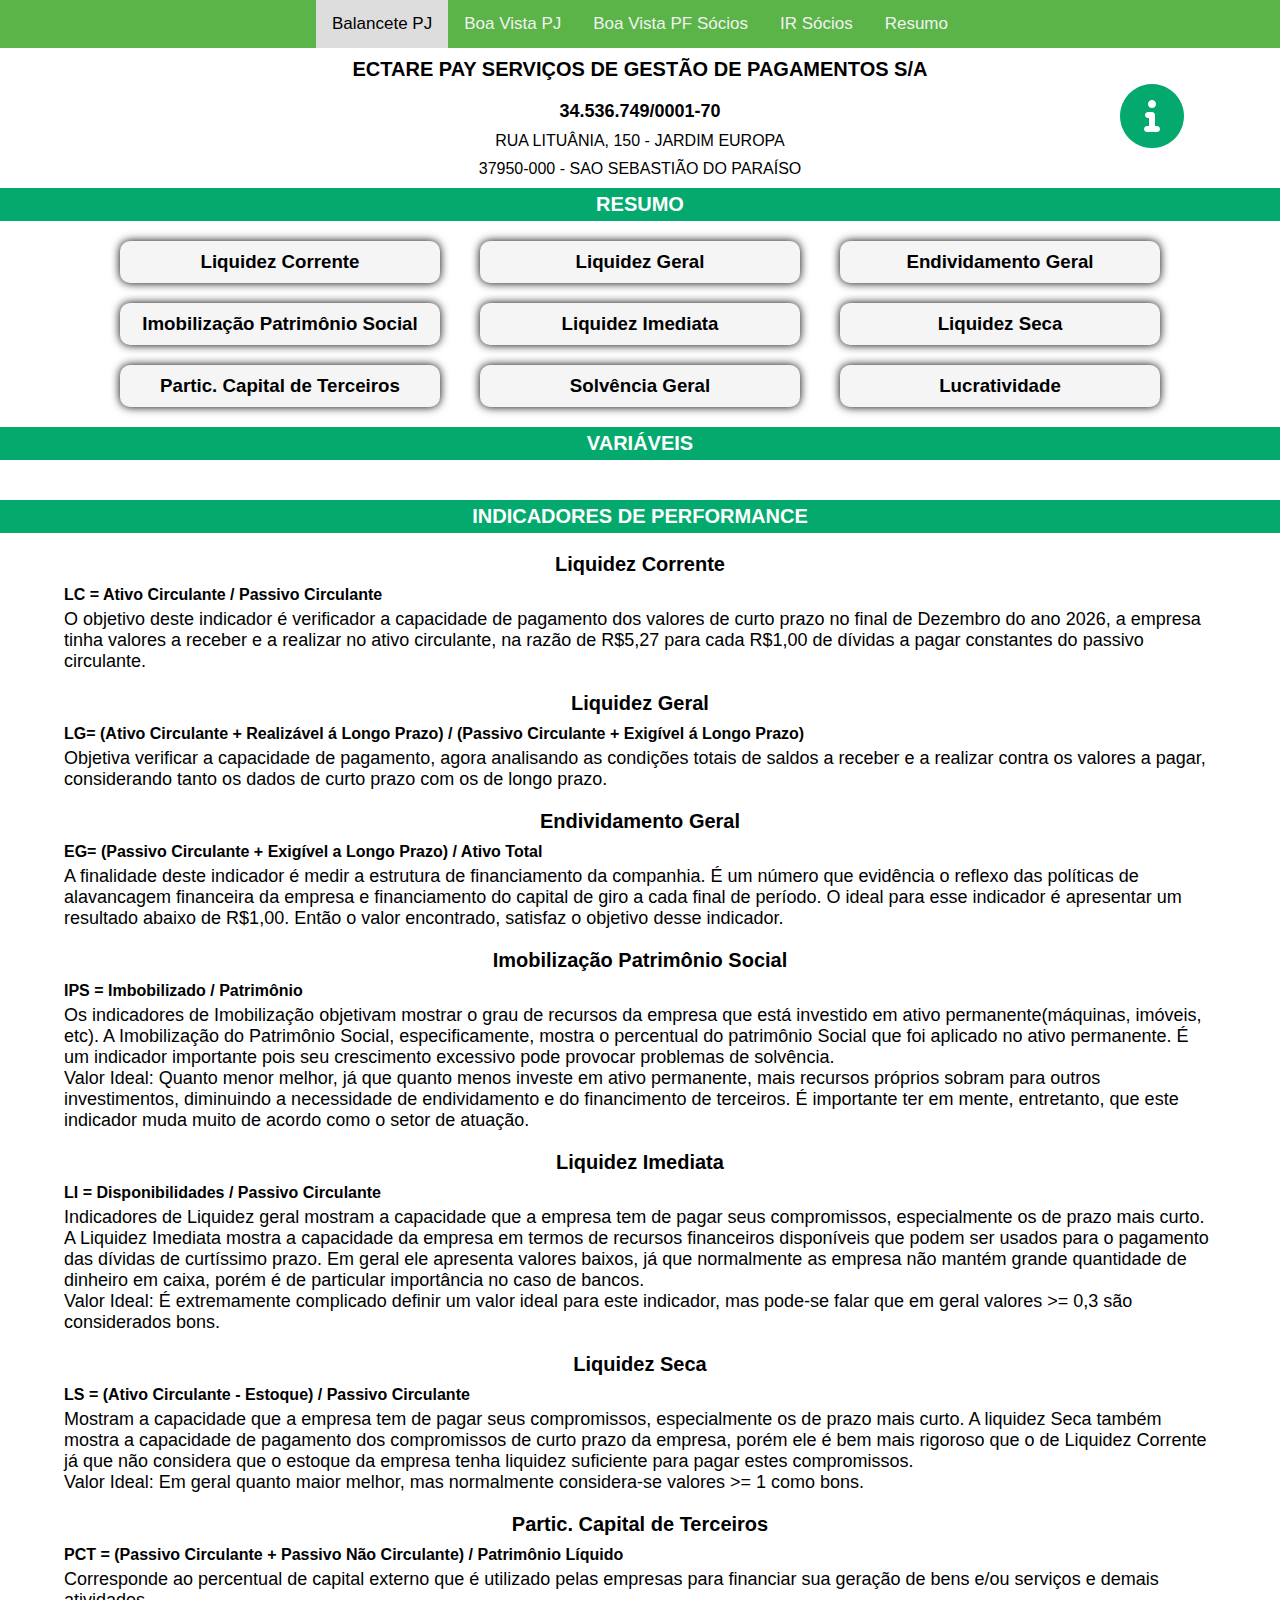
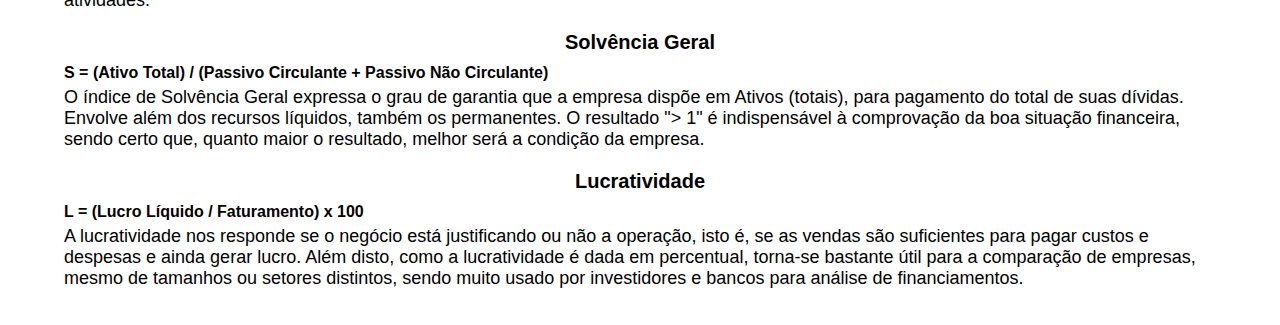
==== commit 4dd2b461: "ajuste layout projeto && exclusão do balancete validacao" ====
--- a/index.html
+++ b/index.html
@@ -17,18 +17,27 @@
     <div class="container">
         <div class="topnav">
             <a style="background-color:#ddd; color: black;" href="/index.html">Balancete PJ</a>
-            <a href="./balanceteValidacao/balanceteValidacao.html">Balancete Validação</a>
             <a href="./boaVistaPj/boaVistaPj.html">Boa Vista PJ</a>
             <a href="./boaVistaPfSocios/boaVistaPfSocios.html">Boa Vista PF Sócios</a>
             <a href="./irSocios/irSocios.html">IR Sócios</a>
             <a href="./resumo/resumo.html">Resumo</a>
         </div>
 
-        <div class="dados-ectare">
-            <h1 class="h1-dados-ectare">ECTARE PAY SERVIÇOS DE GESTÃO DE PAGAMENTOS S/A</h1>
-            <p class="p-dados-ectare-cnpj">34.536.749/0001-70</p>
-            <p class="p-dados-ectare">RUA LITUÂNIA, 150 - JARDIM EUROPA</p>
-            <p class="p-dados-ectare">37950-000 - SAO SEBASTIÃO DO PARAÍSO</p>
+        <div class="container_dados">
+            <div class="dados-ectare">
+                <h1 class="h1-dados-ectare">ECTARE PAY SERVIÇOS DE GESTÃO DE PAGAMENTOS S/A</h1>
+                <p class="p-dados-ectare-cnpj">34.536.749/0001-70</p>
+                <p class="p-dados-ectare">RUA LITUÂNIA, 150 - JARDIM EUROPA</p>
+                <p class="p-dados-ectare">37950-000 - SAO SEBASTIÃO DO PARAÍSO</p>
+            </div>
+            
+            <div class="informacoes">
+                <a href="./balanceteValidacao/balanceteValidacao.html">
+                    <div class="fa-4x">
+                        <i style="color: #04AA6D" class="fa-solid fa-circle-info"></i>
+                    </div>
+                </a>
+            </div>
         </div>
 
         <div class="title">
@@ -56,6 +65,7 @@
                 <span situacao class="endividamento_geral_situacao"></span>
             </div>
 
+
             <div class="container-liquidez">
                 <h3 class="patrimonio_social_title">Imobilização Patrimônio Social</h3>
                 <div id="patrimonio_social_icons"></div>
@@ -104,7 +114,7 @@
         </div>
 
         <div id="container-variaveis">
-            
+
         </div>
 
         <div class="title">
@@ -117,18 +127,23 @@
                 <span indice class="liquidez_corrente_indice"></span>
                 <span situacao class="liquidez_corrente_situacao"></span>
                 <span class="legenda">LC = Ativo Circulante / Passivo Circulante</span>
-                <span class="descricao">O objetivo deste indicador é verificador a capacidade de pagamento dos valores de curto prazo no final de Dezembro do ano <span id="year"></span>,
-                    a empresa tinha valores a receber e a realizar no ativo circulante, na razão de R$5,27 para cada R$1,00 de dívidas
-                a pagar constantes do passivo circulante. </span>
+                <span class="descricao">O objetivo deste indicador é verificador a capacidade de pagamento dos valores
+                    de curto prazo no final de Dezembro do ano <span id="year"></span>,
+                    a empresa tinha valores a receber e a realizar no ativo circulante, na razão de R$5,27 para cada
+                    R$1,00 de dívidas
+                    a pagar constantes do passivo circulante. </span>
             </div>
 
             <div class="container-indicadores-performance-liquidez">
                 <h3 title class="liquidez_geral_title">Liquidez Geral</h3>
                 <span indice class="liquidez_geral_indice"></span>
                 <span situacao class="liquidez_geral_situacao"></span>
-                <span class="legenda">LG= (Ativo Circulante + Realizável á Longo Prazo) / (Passivo Circulante + Exigível á Longo Prazo)</span>
-                <span class="descricao">Objetiva verificar a capacidade de pagamento, agora analisando as condições totais de saldos a receber e a 
-                    realizar contra os valores a pagar, considerando tanto os dados de curto prazo com os de longo prazo.
+                <span class="legenda">LG= (Ativo Circulante + Realizável á Longo Prazo) / (Passivo Circulante + Exigível
+                    á Longo Prazo)</span>
+                <span class="descricao">Objetiva verificar a capacidade de pagamento, agora analisando as condições
+                    totais de saldos a receber e a
+                    realizar contra os valores a pagar, considerando tanto os dados de curto prazo com os de longo
+                    prazo.
                 </span>
             </div>
 
@@ -137,9 +152,12 @@
                 <span indice class="endividamento_geral_indice"></span>
                 <span situacao class="endividamento_geral_situacao"></span>
                 <span class="legenda">EG= (Passivo Circulante + Exigível a Longo Prazo) / Ativo Total</span>
-                <span class="descricao">A finalidade deste indicador é medir a estrutura de financiamento da companhia. É um número que
-                    evidência o reflexo das políticas de alavancagem financeira da empresa e financiamento do capital de giro 
-                    a cada final de período. O ideal para esse indicador é apresentar um resultado abaixo de R$1,00. Então o valor
+                <span class="descricao">A finalidade deste indicador é medir a estrutura de financiamento da companhia.
+                    É um número que
+                    evidência o reflexo das políticas de alavancagem financeira da empresa e financiamento do capital de
+                    giro
+                    a cada final de período. O ideal para esse indicador é apresentar um resultado abaixo de R$1,00.
+                    Então o valor
                     encontrado, satisfaz o objetivo desse indicador.
                 </span>
             </div>
@@ -149,11 +167,16 @@
                 <span indice class="patrimonio_social_indice"></span>
                 <span situacao class="patrimonio_social_situacao"></span>
                 <span class="legenda">IPS = Imbobilizado / Patrimônio</span>
-                <span class="descricao">Os indicadores de Imobilização objetivam mostrar o grau de recursos da empresa que está investido em ativo
-                    permanente(máquinas, imóveis, etc). A Imobilização do Patrimônio Social, especificamente, mostra o percentual do patrimônio Social 
-                    que foi aplicado no ativo permanente. É um indicador importante pois seu crescimento excessivo pode provocar problemas de solvência. <br>
-                    Valor Ideal: Quanto menor melhor, já que quanto menos investe em ativo permanente, mais recursos próprios sobram para outros investimentos,
-                    diminuindo a necessidade de endividamento e do financimento de terceiros. É importante ter em mente, entretanto, que este 
+                <span class="descricao">Os indicadores de Imobilização objetivam mostrar o grau de recursos da empresa
+                    que está investido em ativo
+                    permanente(máquinas, imóveis, etc). A Imobilização do Patrimônio Social, especificamente, mostra o
+                    percentual do patrimônio Social
+                    que foi aplicado no ativo permanente. É um indicador importante pois seu crescimento excessivo pode
+                    provocar problemas de solvência. <br>
+                    Valor Ideal: Quanto menor melhor, já que quanto menos investe em ativo permanente, mais recursos
+                    próprios sobram para outros investimentos,
+                    diminuindo a necessidade de endividamento e do financimento de terceiros. É importante ter em mente,
+                    entretanto, que este
                     indicador muda muito de acordo como o setor de atuação.
                 </span>
             </div>
@@ -163,11 +186,15 @@
                 <span indice class="liquidez_imediata_indice"></span>
                 <span situacao class="liquidez_imediata_situacao"></span>
                 <span class="legenda">LI = Disponibilidades / Passivo Circulante</span>
-                <span class="descricao">Indicadores de Liquidez geral mostram a capacidade que a empresa tem de pagar seus compromissos, especialmente
-                    os de prazo mais curto. A Liquidez Imediata mostra a capacidade da empresa em termos de recursos financeiros disponíveis que podem ser usados
-                    para o pagamento das dívidas de curtíssimo prazo. Em geral ele apresenta valores baixos, já que normalmente as empresa não mantém grande
+                <span class="descricao">Indicadores de Liquidez geral mostram a capacidade que a empresa tem de pagar
+                    seus compromissos, especialmente
+                    os de prazo mais curto. A Liquidez Imediata mostra a capacidade da empresa em termos de recursos
+                    financeiros disponíveis que podem ser usados
+                    para o pagamento das dívidas de curtíssimo prazo. Em geral ele apresenta valores baixos, já que
+                    normalmente as empresa não mantém grande
                     quantidade de dinheiro em caixa, porém é de particular importância no caso de bancos. <br>
-                    Valor Ideal: É extremamente complicado definir um valor ideal para este indicador, mas pode-se falar que em geral valores >= 0,3 são considerados
+                    Valor Ideal: É extremamente complicado definir um valor ideal para este indicador, mas pode-se falar
+                    que em geral valores >= 0,3 são considerados
                     bons.
                 </span>
             </div>
@@ -177,9 +204,12 @@
                 <span indice class="liquidez_seca_indice"></span>
                 <span situacao class="liquidez_seca_situacao"></span>
                 <span class="legenda">LS = (Ativo Circulante - Estoque) / Passivo Circulante</span>
-                <span class="descricao">Mostram a capacidade que a empresa tem de pagar seus compromissos, especialmente os de prazo mais curto. A liquidez Seca
-                    também mostra a capacidade de pagamento dos compromissos de curto prazo da empresa, porém ele é bem mais rigoroso que o de Liquidez Corrente já 
-                    que não considera que o estoque da empresa tenha liquidez suficiente para pagar estes compromissos. <br>
+                <span class="descricao">Mostram a capacidade que a empresa tem de pagar seus compromissos, especialmente
+                    os de prazo mais curto. A liquidez Seca
+                    também mostra a capacidade de pagamento dos compromissos de curto prazo da empresa, porém ele é bem
+                    mais rigoroso que o de Liquidez Corrente já
+                    que não considera que o estoque da empresa tenha liquidez suficiente para pagar estes compromissos.
+                    <br>
                     Valor Ideal: Em geral quanto maior melhor, mas normalmente considera-se valores >= 1 como bons.
                 </span>
             </div>
@@ -189,7 +219,8 @@
                 <span indice class="terceiros_indice"></span>
                 <span situacao class="terceiros_situacao"></span>
                 <span class="legenda">PCT = (Passivo Circulante + Passivo Não Circulante) / Patrimônio Líquido</span>
-                <span class="descricao">Corresponde ao percentual de capital externo que é utilizado pelas empresas para financiar sua geração de bens e/ou
+                <span class="descricao">Corresponde ao percentual de capital externo que é utilizado pelas empresas para
+                    financiar sua geração de bens e/ou
                     serviços e demais atividades.
                 </span>
             </div>
@@ -199,9 +230,12 @@
                 <span indice class="solvencia_geral_indice"></span>
                 <span situacao class="solvencia_geral_situacao"></span>
                 <span class="legenda">S = (Ativo Total) / (Passivo Circulante + Passivo Não Circulante)</span>
-                <span class="descricao">O índice de Solvência Geral expressa o grau de garantia que a empresa dispõe em Ativos (totais), para 
-                    pagamento do total de suas dívidas. Envolve além dos recursos líquidos, também os permanentes. O resultado "> 1" é indispensável à comprovação
-                    da boa situação financeira, sendo certo que, quanto maior o resultado, melhor será a condição da empresa.
+                <span class="descricao">O índice de Solvência Geral expressa o grau de garantia que a empresa dispõe em
+                    Ativos (totais), para
+                    pagamento do total de suas dívidas. Envolve além dos recursos líquidos, também os permanentes. O
+                    resultado "> 1" é indispensável à comprovação
+                    da boa situação financeira, sendo certo que, quanto maior o resultado, melhor será a condição da
+                    empresa.
                 </span>
             </div>
 
@@ -210,19 +244,17 @@
                 <span indice class="lucratividade_indice"></span>
                 <span situacao class="lucratividade_situacao"></span>
                 <span class="legenda">L = (Lucro Líquido / Faturamento) x 100</span>
-                <span class="descricao">A lucratividade nos responde se o negócio está justificando ou não a operação, isto é, se as vendas são suficientes para 
-                    pagar custos e despesas e ainda gerar lucro. Além disto, como a lucratividade é dada em percentual, torna-se bastante útil para a comparação de 
-                    empresas, mesmo de tamanhos ou setores distintos, sendo muito usado por investidores e bancos para análise de financiamentos.
+                <span class="descricao">A lucratividade nos responde se o negócio está justificando ou não a operação,
+                    isto é, se as vendas são suficientes para
+                    pagar custos e despesas e ainda gerar lucro. Além disto, como a lucratividade é dada em percentual,
+                    torna-se bastante útil para a comparação de
+                    empresas, mesmo de tamanhos ou setores distintos, sendo muito usado por investidores e bancos para
+                    análise de financiamentos.
                 </span>
             </div>
 
             <br>
             <br>
-
-            <div id="ativo-0"></div>
-            <div id="ativo-1"></div>
-            <div id="ativo-2"></div>
-            <div id="ativo-3"></div>
         </div>
     </div>
 
--- a/styles/styles.css
+++ b/styles/styles.css
@@ -8,7 +8,7 @@
 }
 
 .container {
-    width: 100vw;
+    width: 100%;
     height: 100%;
 }
 
@@ -39,16 +39,40 @@
     color: white;
 }
 
+.container_dados {
+    display: flex;
+    justify-content: center;
+    align-items: center;
+    width: 100%;
+    margin-top: 20px;
+}
+
 .dados-ectare {
     display: flex;
     justify-content: center;
     align-items: center;
     flex-direction: column;
-    margin-top: 20px;
     padding: 2px;
+    margin-top: 40px;
+    margin-bottom: 40px;
+    position: absolute;
 }
 
+.informacoes {
+    display: flex;
+    justify-content: center;
+    align-items: center;
+    padding: 2px;
+    width: 100px;
+    height: 100px;
+    margin-left: 80%;
+}
+
+
 .h1-dados-ectare {
+    display: flex;
+    justify-content: center;
+    align-items: center;
     font-size: 20px;
     font-weight: bold;
     margin-bottom: 10px;
@@ -72,7 +96,7 @@
 [situacao] {
     font-weight: bold;
     font-size: 18px;
-}   
+}
 
 [title] {
     font-weight: bold;
@@ -85,7 +109,6 @@
     align-items: center;
     flex-direction: column;
     margin-top: 20px;
-    padding: 2px;
     background-color: #04AA6D;
 }
 
@@ -105,7 +128,6 @@
 }
 
 .container-resumo .container-liquidez {
-    border: 1px solid black;
     padding: 10px;
     margin: 20px 20px 0px 20px;
     width: 25%;
@@ -113,7 +135,9 @@
     justify-content: center;
     align-items: center;
     flex-direction: column;
-    border-radius: 5px;
+    background-color: #f5f5f5;
+    border-radius: 10px;
+    box-shadow: 0px 0px 10px #000;
 }
 
 #container-variaveis {
@@ -127,18 +151,21 @@
 
 table tr th {
     font-weight: bold;
-    border: 1px solid black;
+    border-radius: 5px;
     background-color: #333;
     color: white;
 }
 
-table th, td {
+table th,
+td {
     padding: 10px;
     text-align: center;
 }
 
-table tr, td {
+table tr,
+td {
     border: 1px solid black;
+    border-radius: 5px;
 }
 
 .container-indicadores-performance-liquidez {
